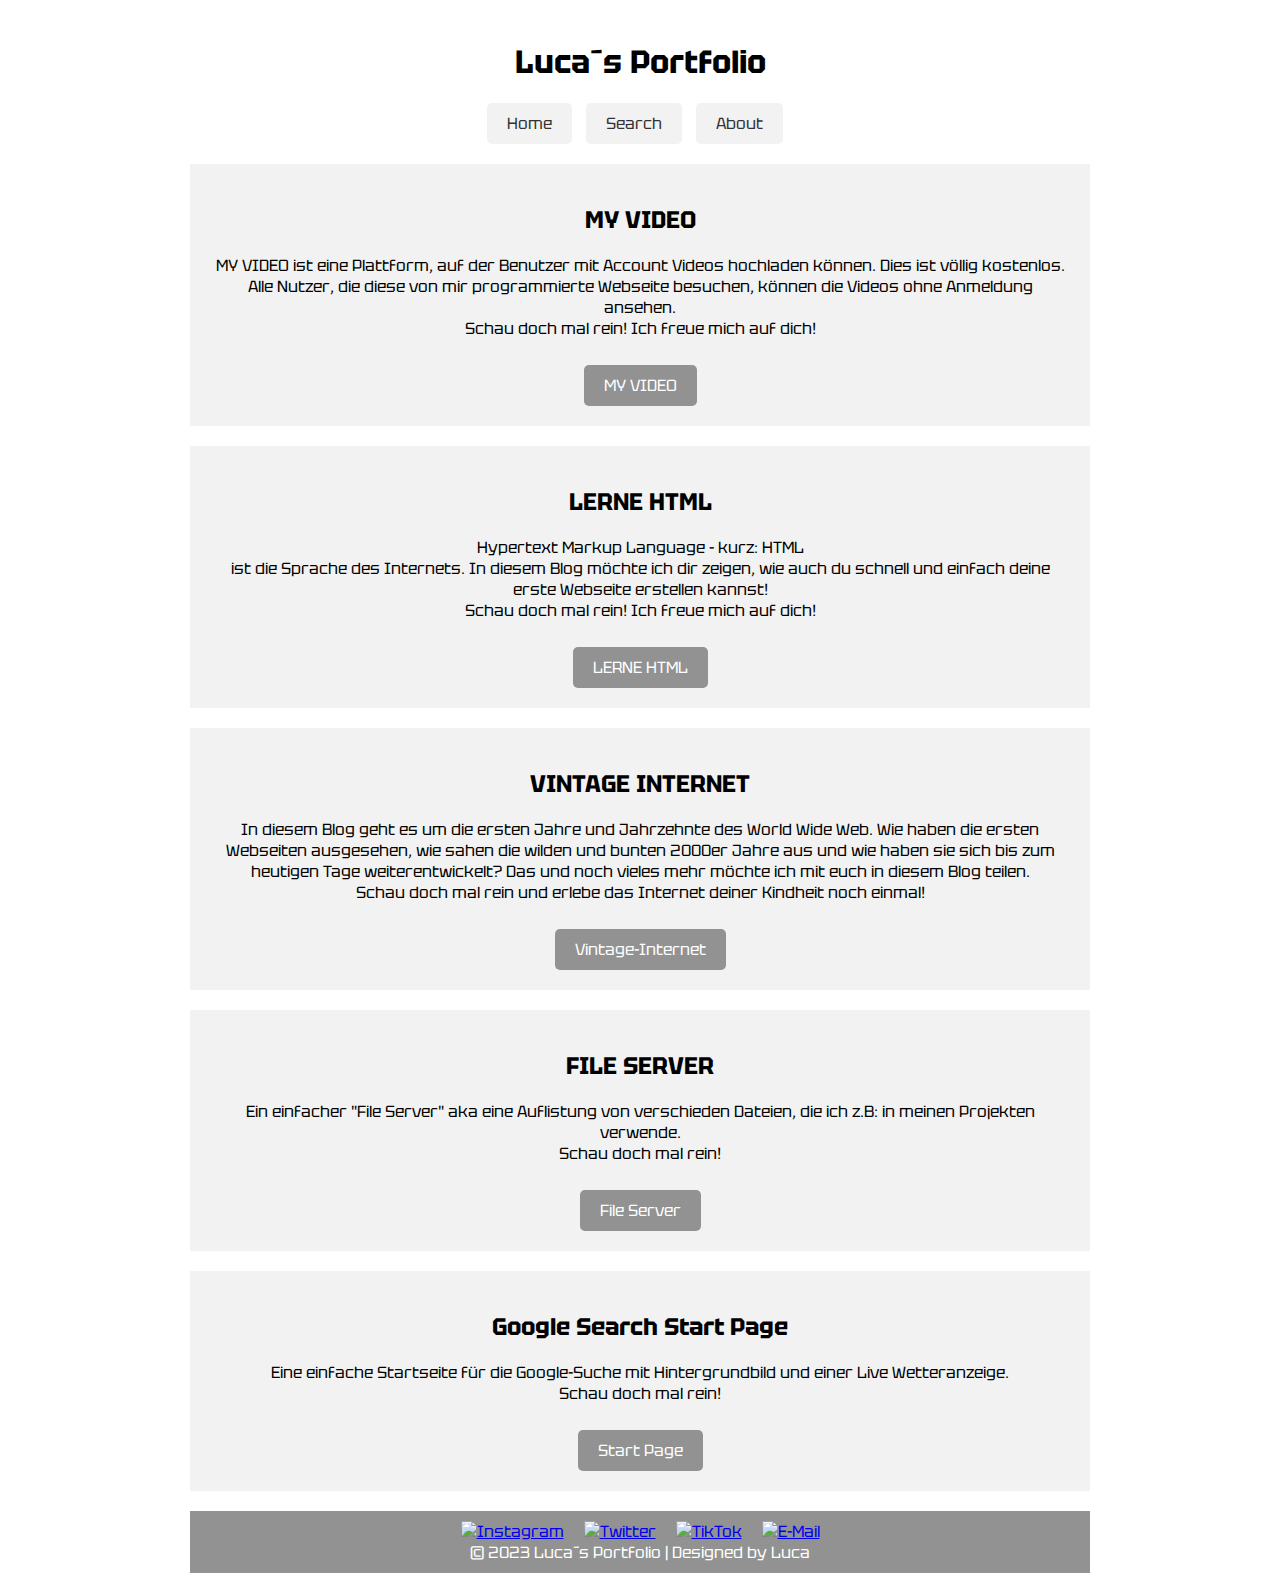
==== index.html @ 162f97e0 "index.html" ====
<!DOCTYPE html>
<html lang="de"></html>
<html>
<head>
    <meta charset="UTF-8">
    <meta name="viewport" content="width=device-width, initial-scale=1.0">
    <title>Luca´s Portfolio</title>
    <link rel="icon" type="image/x-icon" href="/html5icon-icons8.png">
    <link rel="preconnect" href="https://fonts.googleapis.com">
    <link rel="preconnect" href="https://fonts.gstatic.com" crossorigin>
    <link href="https://fonts.googleapis.com/css2?family=Tektur:wght@400;500;600;700;800;900&display=swap" rel="stylesheet">
    <link rel="stylesheet" type="text/css" href="style.css">
</head>
<body>
    <div class="container">
        <h1>Luca´s Portfolio</h1>
        
        <div class="menu">
            <a href="index.html">Home</a>
            <a href="https://lucah842.github.io/google/search.html">Search</a>
            <a href="about.html">About</a>
        </div>

         <div class="content">
            <center><h2>MY VIDEO</h2></center>
            <center><p>MY VIDEO ist eine Plattform, auf der Benutzer mit Account Videos hochladen können. Dies ist völlig kostenlos. Alle Nutzer, die diese von mir programmierte Webseite besuchen, können die Videos ohne Anmeldung ansehen. <br> Schau doch mal rein! Ich freue mich auf dich!</p></center>
            <center><a href="https://lucah842.github.io/myvideo/v.html" class="content-button">MY VIDEO</a></center>
        </div>
        
        <div class="content">
            <center><h2>LERNE HTML</h2></center>
            <center><p>Hypertext Markup Language - kurz: HTML <br> ist die Sprache des Internets. In diesem Blog möchte ich dir zeigen, wie auch du schnell und einfach deine erste Webseite erstellen kannst! <br> Schau doch mal rein! Ich freue mich auf dich!</p></center>
            <center><a href="https://lernehtml.wordpress.com" class="content-button">LERNE HTML</a></center>
        </div>
        
        <div class="content">
            <center><h2>VINTAGE INTERNET</h2></center>
            <center><p>In diesem Blog geht es um die ersten Jahre und Jahrzehnte des World Wide Web. Wie haben die ersten Webseiten ausgesehen, wie sahen die wilden und bunten 2000er Jahre aus und wie haben sie sich bis zum heutigen Tage weiterentwickelt? Das und noch vieles mehr möchte ich mit euch in diesem Blog teilen. <br>Schau doch mal rein und erlebe das Internet deiner Kindheit noch einmal! </p></center>
            <center><a href="https://vintage-internet.blogspot.com" class="content-button">Vintage-Internet</a></center>
        </div>
        
        <div class="content">
            <center><h2>FILE SERVER</h2></center>
            <center><p>Ein einfacher "File Server" aka eine Auflistung von verschieden Dateien, die ich z.B: in meinen Projekten verwende. <br> Schau doch mal rein!</p></center>
            <center><a href="https://iolo2022.github.io" class="content-button">File Server</a></center>
        </div>

        <div class="content">
            <center><h2>Google Search Start Page</h2></center>
            <center><p>Eine einfache Startseite für die Google-Suche mit Hintergrundbild und einer Live Wetteranzeige. <br> Schau doch mal rein!</p></center>
            <center><a href="https://lucah842.github.io/google/search.html" class="content-button">Start Page</a></center>
        </div>
        
        <footer>
            <a href="https://www.google.com/url?q=https%3A%2F%2Fwww.instagram.com%2Flucah842&amp;sa=D&amp;sntz=1&amp;usg=AOvVaw3YToQ0zAtTKxOJAQ6mgCut" target="_blank" class="RNpQXe AIKCSc" style="width: 40px; height: 40px; margin: 8px; background-color: white; background-image: linear-gradient(#929292, #929292);"><img src="https://ssl.gstatic.com/atari/images/sociallinks/instagram_black_36dp.png" alt="Instagram" class="lEB4Hf" style="width: 36px; height: 36px;" width="36" height="36"></a>

            <a href="https://www.google.com/url?q=https%3A%2F%2Fwww.twitter.com%2Flucah842&amp;sa=D&amp;sntz=1&amp;usg=AOvVaw03BkYigdg8suQ_qahocnH0" target="_blank" class="RNpQXe AIKCSc" style="width: 40px; height: 40px; margin: 8px; background-color: white; background-image: linear-gradient(#929292, #929292);"><img src="https://ssl.gstatic.com/atari/images/sociallinks/twitter_black_36dp.png" alt="Twitter" class="lEB4Hf" style="width: 36px; height: 36px;" width="36" height="36"></a>

            <a href="https://www.google.com/url?q=https%3A%2F%2Fwww.tiktok.com%2F%4001_pino&amp;sa=D&amp;sntz=1&amp;usg=AOvVaw2vvVs_ASZTiEv8okpE4JsX" target="_blank" class="RNpQXe AIKCSc" style="width: 40px; height: 40px; margin: 8px; background-color: white; background-image: linear-gradient(#929292, #929292);"><img src="https://ssl.gstatic.com/atari/images/sociallinks/tiktok_black_36dp.png" alt="TikTok" class="lEB4Hf" style="width: 36px; height: 36px;" width="36" height="36"></a>

            <a href="mailto:lhoenert@aol.com" target="_blank" class="RNpQXe AIKCSc" style="width: 40px; height: 40px; margin: 8px; background-color: white; background-image: linear-gradient(#929292, #929292);"><img src="https://ssl.gstatic.com/atari/images/sociallinks/email_black_36dp.png" alt="E-Mail" class="lEB4Hf" style="width: 36px; height: 36px;" width="36" height="36"></a> <br>
            &copy; 2023 Luca´s Portfolio | Designed by Luca
        </footer>
    </div>
</body>
</html>
---- style.css ----
body {
    font-family: 'Tektur', cursive;
    margin: 0;
    padding: 0;
}

.container {
    max-width: 900px;
    margin: 0 auto;
    padding: 20px;
}

h1 {
    text-align: center;
    margin-bottom: 20px;
}

.menu {
    text-align: center;
    margin-bottom: 20px;
}

.menu a {
    display: inline-block;
    margin-right: 10px;
    text-decoration: none;
    color: #333;
    background-color: #f2f2f2;
    padding: 10px 20px;
    border-radius: 5px;
}

.content {
    background-color: #f2f2f2;
    padding: 20px;
    margin-bottom: 20px;
}

.content-button {
    display: inline-block;
    margin-top: 10px;
    text-decoration: none;
    color: #fff;
    background-color: #929292;
    padding: 10px 20px;
    border-radius: 5px;
}


footer {
    background-color: #929292;
    color: #fff;
    text-align: center;
    padding: 10px;
}


/* Responsive styles */
@media (max-width: 768px) {
    .container {
        max-width: 600px;
    }
}

@media (max-width: 480px) {
    .container {
        max-width: 400px;
    }
}
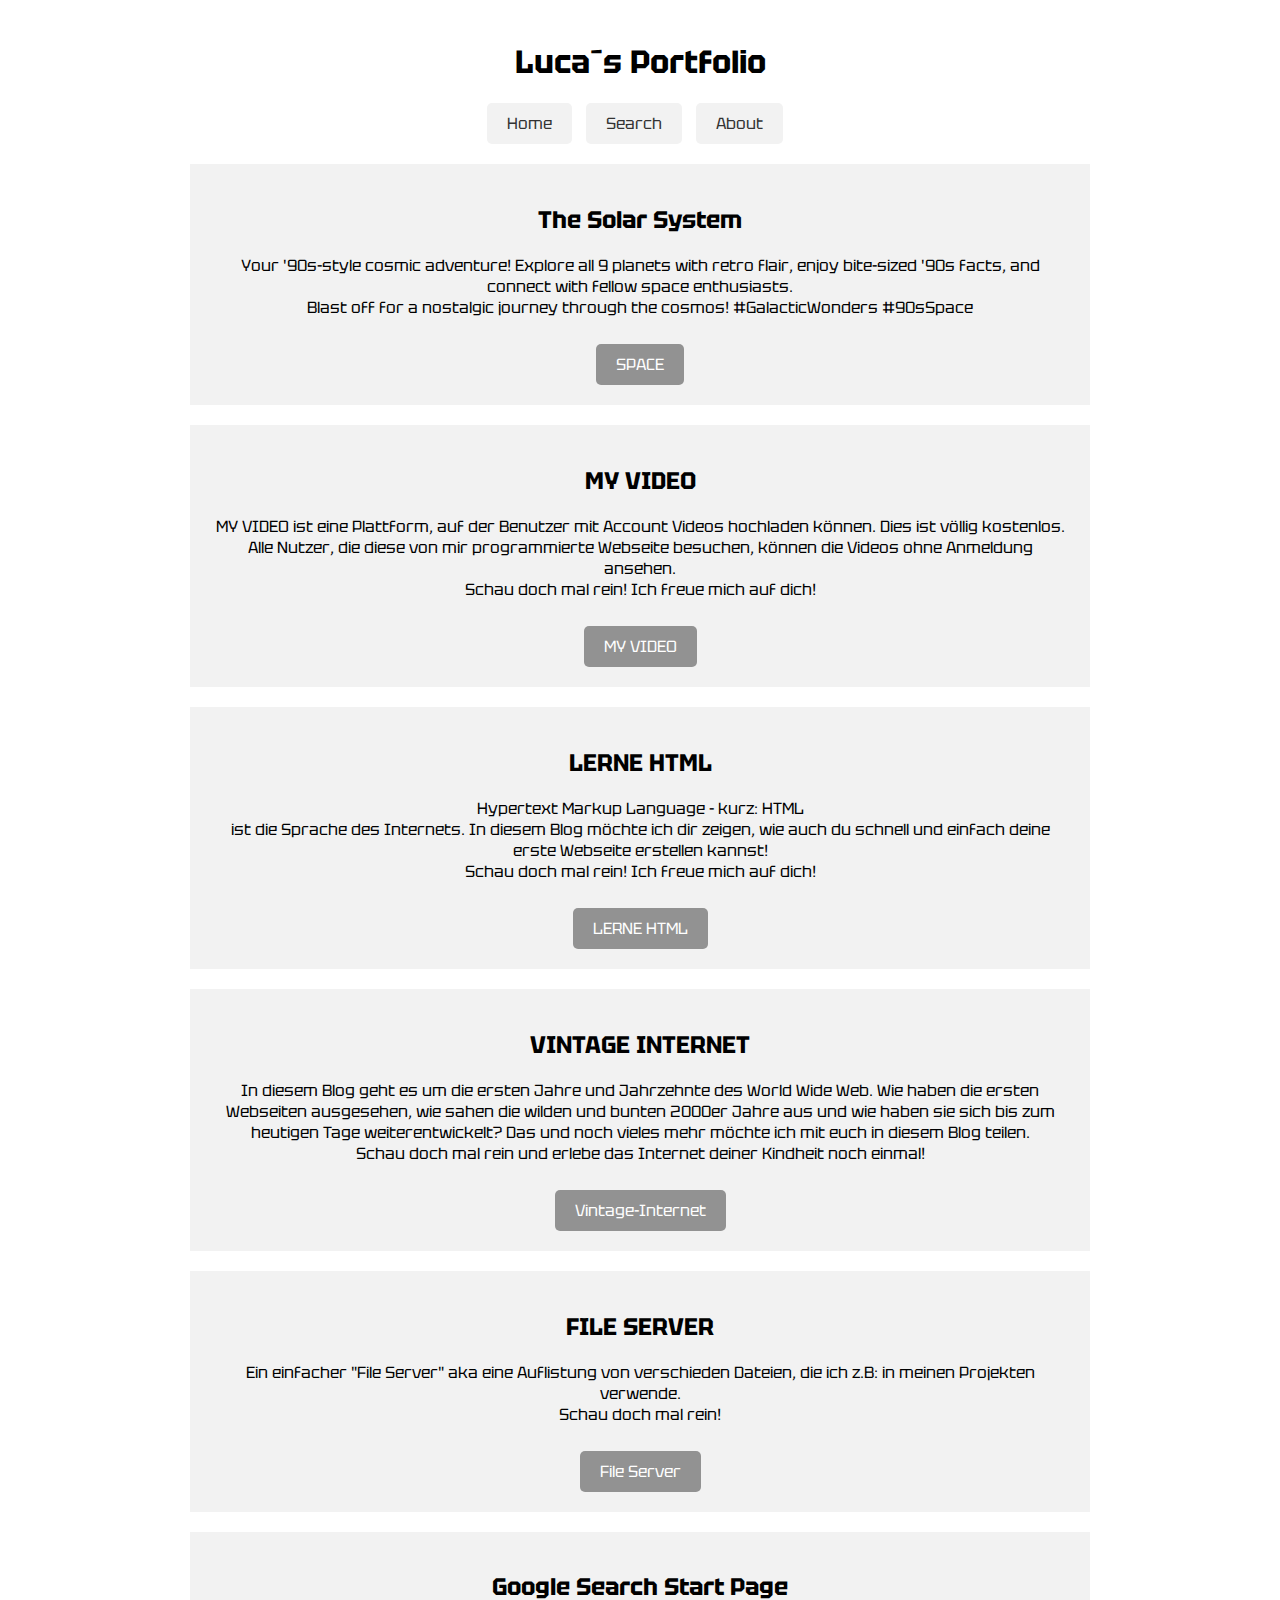
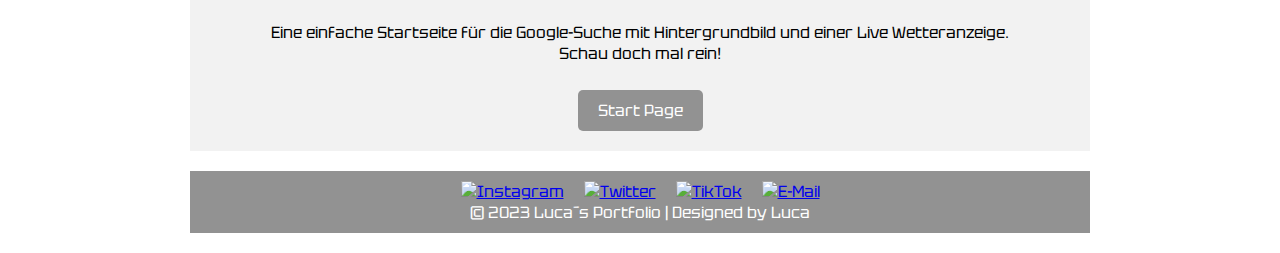
==== commit e8c25815: "index.html" ====
--- a/index.html
+++ b/index.html
@@ -21,6 +21,12 @@
             <a href="about.html">About</a>
         </div>
 
+        <div class="content">
+            <center><h2>The Solar System</h2></center>
+            <center><p>Your '90s-style cosmic adventure! Explore all 9 planets with retro flair, enjoy bite-sized '90s facts, and connect with fellow space enthusiasts. <br>Blast off for a nostalgic journey through the cosmos! #GalacticWonders #90sSpace</p></center>
+            <center><a href="https://lucah842.github.io/space/" class="content-button">SPACE</a></center>
+        </div>
+        
          <div class="content">
             <center><h2>MY VIDEO</h2></center>
             <center><p>MY VIDEO ist eine Plattform, auf der Benutzer mit Account Videos hochladen können. Dies ist völlig kostenlos. Alle Nutzer, die diese von mir programmierte Webseite besuchen, können die Videos ohne Anmeldung ansehen. <br> Schau doch mal rein! Ich freue mich auf dich!</p></center>
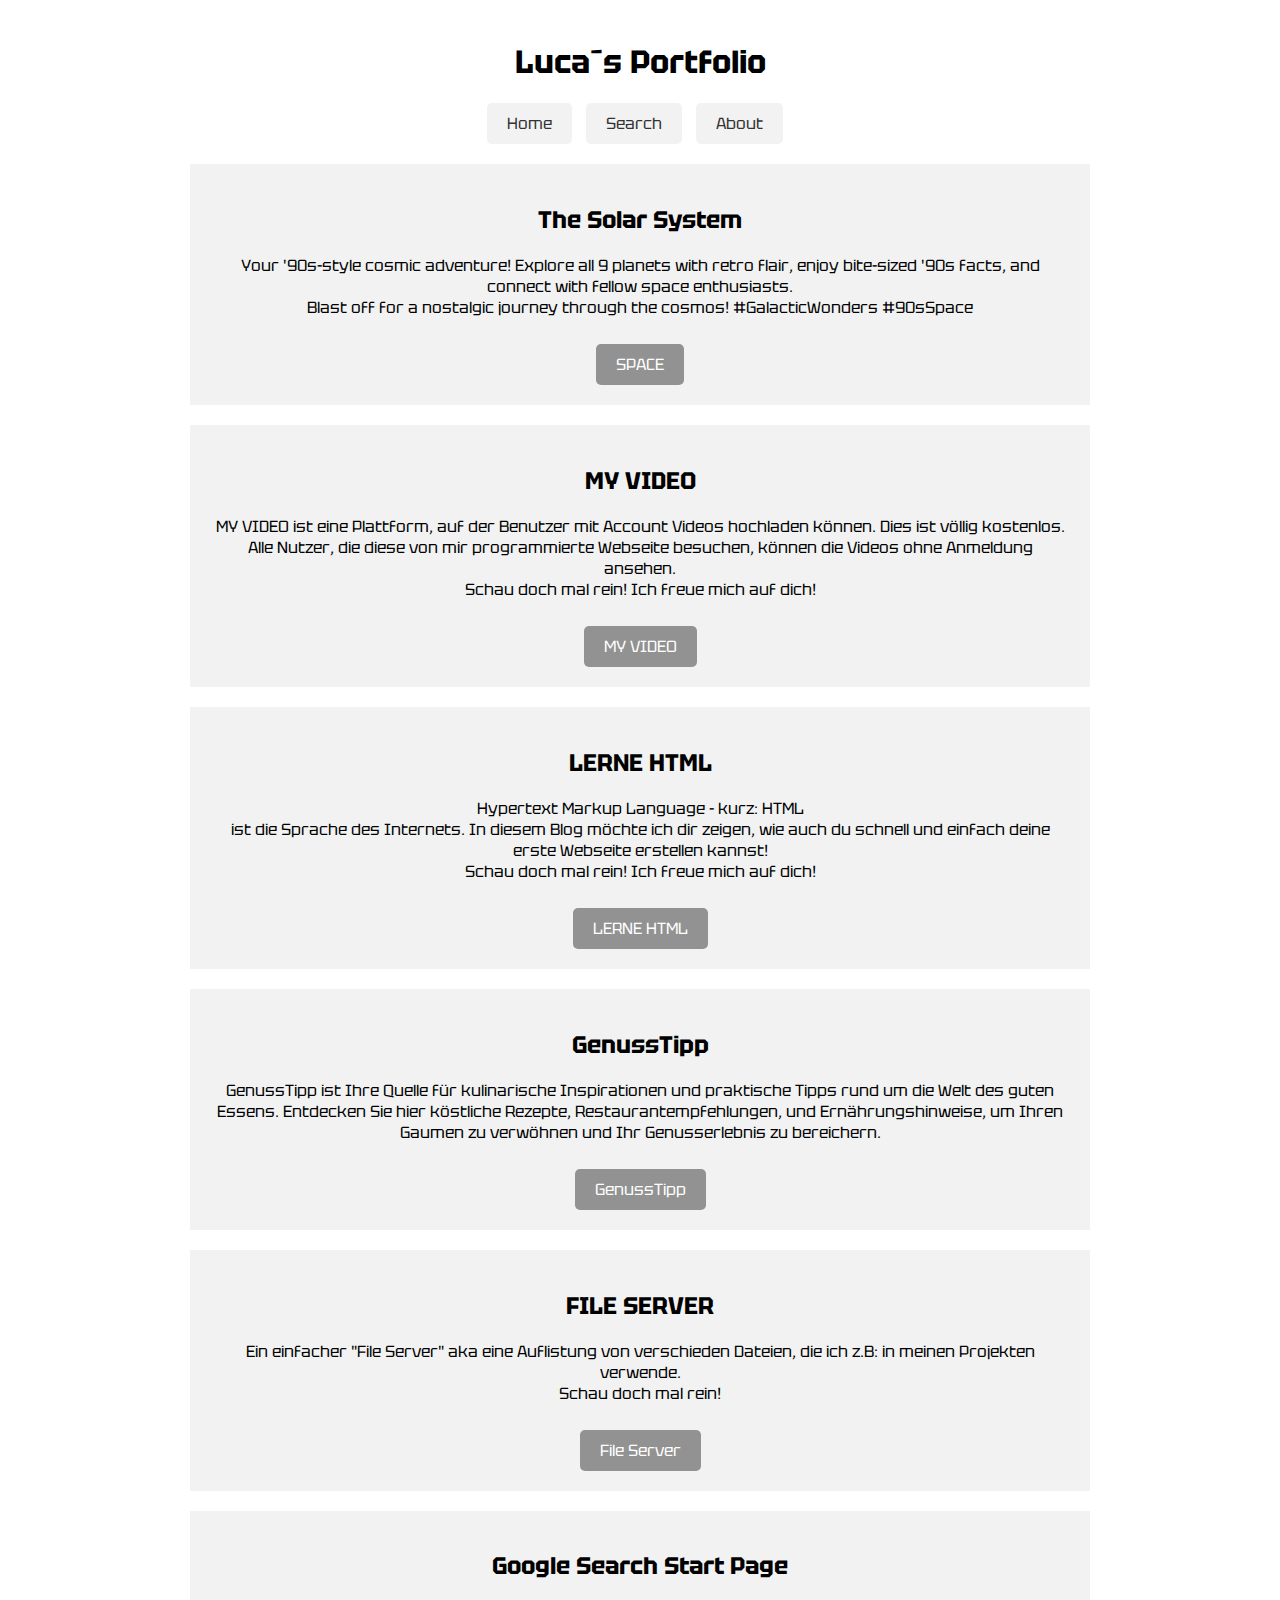
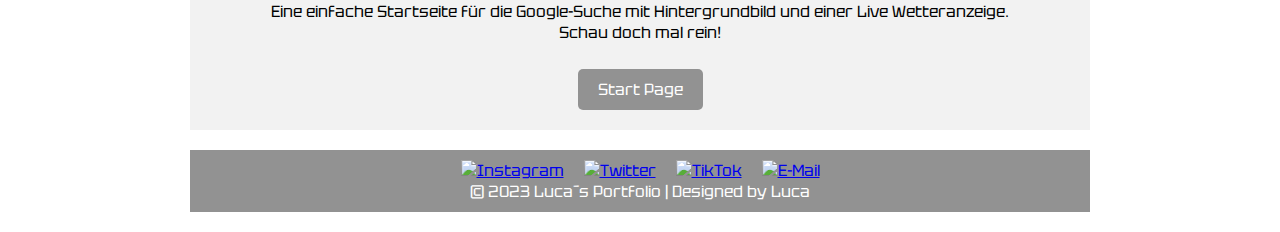
==== commit 3d4d34ec: "index.html" ====
--- a/index.html
+++ b/index.html
@@ -40,9 +40,9 @@
         </div>
         
         <div class="content">
-            <center><h2>VINTAGE INTERNET</h2></center>
-            <center><p>In diesem Blog geht es um die ersten Jahre und Jahrzehnte des World Wide Web. Wie haben die ersten Webseiten ausgesehen, wie sahen die wilden und bunten 2000er Jahre aus und wie haben sie sich bis zum heutigen Tage weiterentwickelt? Das und noch vieles mehr möchte ich mit euch in diesem Blog teilen. <br>Schau doch mal rein und erlebe das Internet deiner Kindheit noch einmal! </p></center>
-            <center><a href="https://vintage-internet.blogspot.com" class="content-button">Vintage-Internet</a></center>
+            <center><h2>GenussTipp</h2></center>
+            <center><p>GenussTipp ist Ihre Quelle für kulinarische Inspirationen und praktische Tipps rund um die Welt des guten Essens. Entdecken Sie hier köstliche Rezepte, Restaurantempfehlungen, und Ernährungshinweise, um Ihren Gaumen zu verwöhnen und Ihr Genusserlebnis zu bereichern.</p></center>
+            <center><a href="https://genuss-tipp.blogspot.com" class="content-button">GenussTipp</a></center>
         </div>
         
         <div class="content">
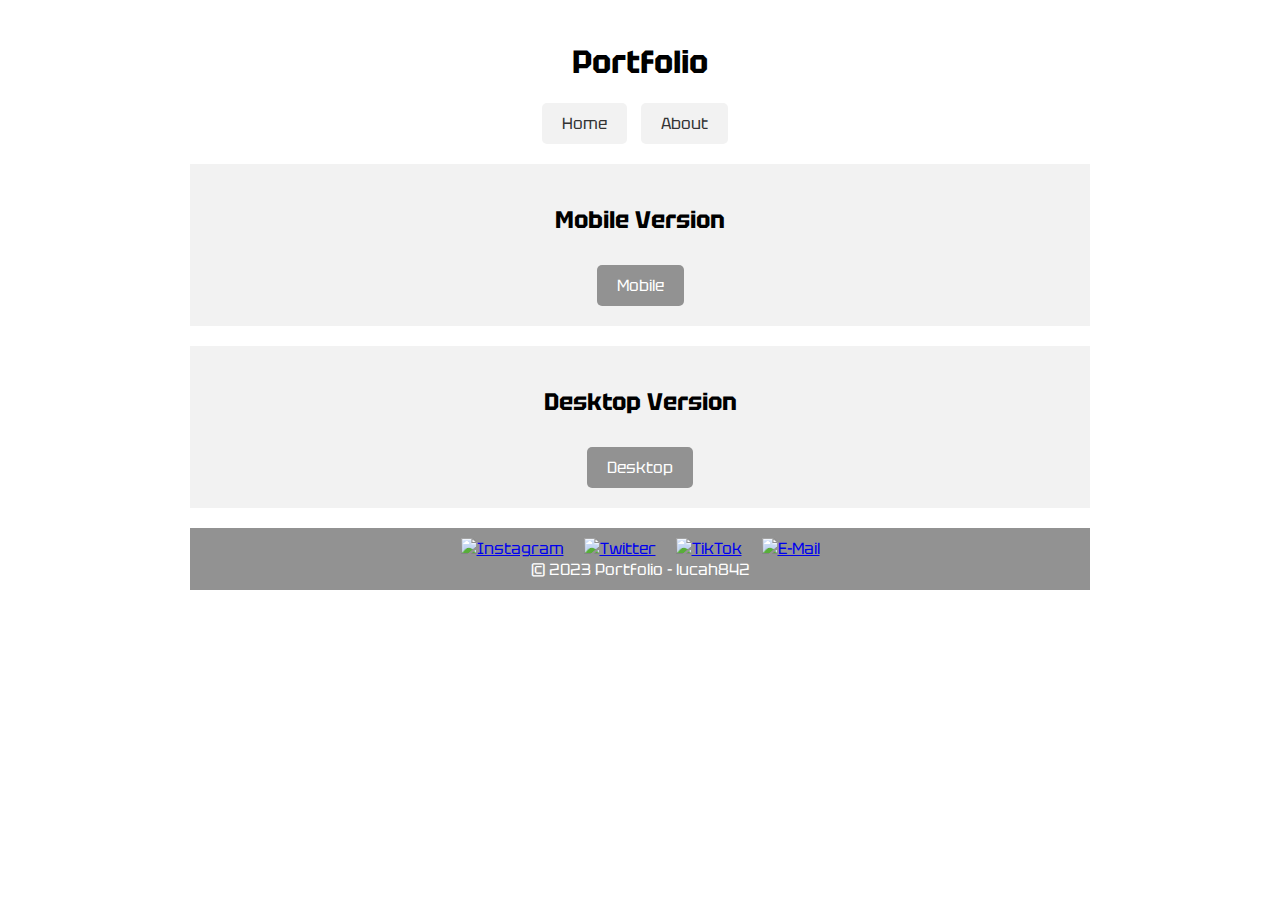
==== commit e46ab70c: "index.html" ====
--- a/index.html
+++ b/index.html
@@ -4,7 +4,7 @@
 <head>
     <meta charset="UTF-8">
     <meta name="viewport" content="width=device-width, initial-scale=1.0">
-    <title>Luca´s Portfolio</title>
+    <title>Portfolio - lucah842</title>
     <link rel="icon" type="image/x-icon" href="/html5icon-icons8.png">
     <link rel="preconnect" href="https://fonts.googleapis.com">
     <link rel="preconnect" href="https://fonts.gstatic.com" crossorigin>
@@ -13,48 +13,21 @@
 </head>
 <body>
     <div class="container">
-        <h1>Luca´s Portfolio</h1>
+        <h1>Portfolio</h1>
         
         <div class="menu">
             <a href="index.html">Home</a>
-            <a href="https://lucah842.github.io/google/search.html">Search</a>
             <a href="about.html">About</a>
         </div>
 
         <div class="content">
-            <center><h2>The Solar System</h2></center>
-            <center><p>Your '90s-style cosmic adventure! Explore all 9 planets with retro flair, enjoy bite-sized '90s facts, and connect with fellow space enthusiasts. <br>Blast off for a nostalgic journey through the cosmos! #GalacticWonders #90sSpace</p></center>
-            <center><a href="https://lucah842.github.io/space/" class="content-button">SPACE</a></center>
+            <center><h2>Mobile Version</h2></center>
+            <center><a href="https://lucah842.github.io/mobile" class="content-button">Mobile</a></center>
         </div>
         
          <div class="content">
-            <center><h2>MY VIDEO</h2></center>
-            <center><p>MY VIDEO ist eine Plattform, auf der Benutzer mit Account Videos hochladen können. Dies ist völlig kostenlos. Alle Nutzer, die diese von mir programmierte Webseite besuchen, können die Videos ohne Anmeldung ansehen. <br> Schau doch mal rein! Ich freue mich auf dich!</p></center>
-            <center><a href="https://lucah842.github.io/myvideo/v.html" class="content-button">MY VIDEO</a></center>
-        </div>
-        
-        <div class="content">
-            <center><h2>LERNE HTML</h2></center>
-            <center><p>Hypertext Markup Language - kurz: HTML <br> ist die Sprache des Internets. In diesem Blog möchte ich dir zeigen, wie auch du schnell und einfach deine erste Webseite erstellen kannst! <br> Schau doch mal rein! Ich freue mich auf dich!</p></center>
-            <center><a href="https://lernehtml.wordpress.com" class="content-button">LERNE HTML</a></center>
-        </div>
-        
-        <div class="content">
-            <center><h2>GenussTipp</h2></center>
-            <center><p>GenussTipp ist Ihre Quelle für kulinarische Inspirationen und praktische Tipps rund um die Welt des guten Essens. Entdecken Sie hier köstliche Rezepte, Restaurantempfehlungen, und Ernährungshinweise, um Ihren Gaumen zu verwöhnen und Ihr Genusserlebnis zu bereichern.</p></center>
-            <center><a href="https://genuss-tipp.blogspot.com" class="content-button">GenussTipp</a></center>
-        </div>
-        
-        <div class="content">
-            <center><h2>FILE SERVER</h2></center>
-            <center><p>Ein einfacher "File Server" aka eine Auflistung von verschieden Dateien, die ich z.B: in meinen Projekten verwende. <br> Schau doch mal rein!</p></center>
-            <center><a href="https://iolo2022.github.io" class="content-button">File Server</a></center>
-        </div>
-
-        <div class="content">
-            <center><h2>Google Search Start Page</h2></center>
-            <center><p>Eine einfache Startseite für die Google-Suche mit Hintergrundbild und einer Live Wetteranzeige. <br> Schau doch mal rein!</p></center>
-            <center><a href="https://lucah842.github.io/google/search.html" class="content-button">Start Page</a></center>
+            <center><h2>Desktop Version</h2></center>
+            <center><a href="https://lucah842.github.io/desktop" class="content-button">Desktop</a></center>
         </div>
         
         <footer>
@@ -65,7 +38,7 @@
             <a href="https://www.google.com/url?q=https%3A%2F%2Fwww.tiktok.com%2F%4001_pino&amp;sa=D&amp;sntz=1&amp;usg=AOvVaw2vvVs_ASZTiEv8okpE4JsX" target="_blank" class="RNpQXe AIKCSc" style="width: 40px; height: 40px; margin: 8px; background-color: white; background-image: linear-gradient(#929292, #929292);"><img src="https://ssl.gstatic.com/atari/images/sociallinks/tiktok_black_36dp.png" alt="TikTok" class="lEB4Hf" style="width: 36px; height: 36px;" width="36" height="36"></a>
 
             <a href="mailto:lhoenert@aol.com" target="_blank" class="RNpQXe AIKCSc" style="width: 40px; height: 40px; margin: 8px; background-color: white; background-image: linear-gradient(#929292, #929292);"><img src="https://ssl.gstatic.com/atari/images/sociallinks/email_black_36dp.png" alt="E-Mail" class="lEB4Hf" style="width: 36px; height: 36px;" width="36" height="36"></a> <br>
-            &copy; 2023 Luca´s Portfolio | Designed by Luca
+            &copy; 2023 Portfolio - lucah842
         </footer>
     </div>
 </body>
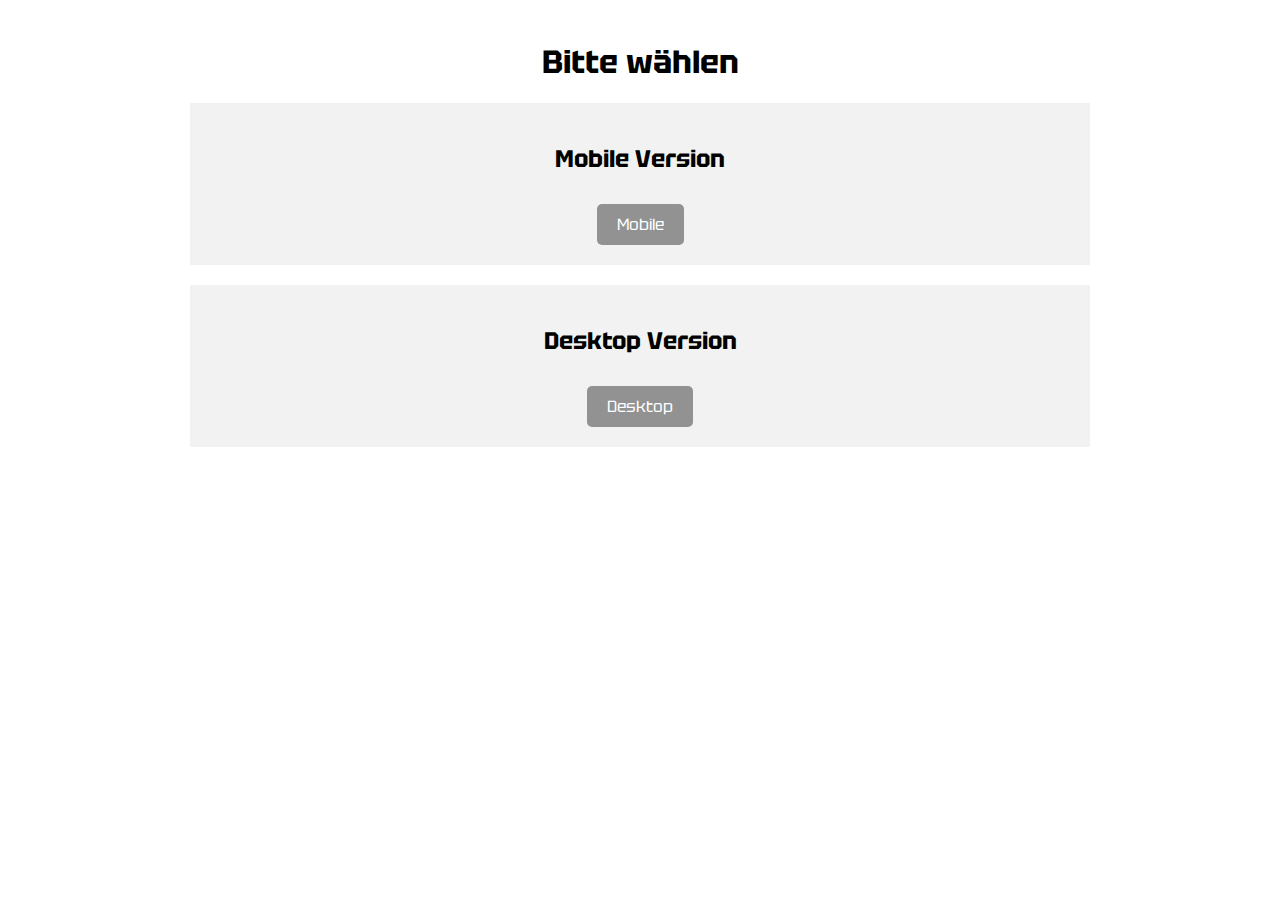
==== commit 6f39a503: "index.html" ====
--- a/index.html
+++ b/index.html
@@ -13,13 +13,7 @@
 </head>
 <body>
     <div class="container">
-        <h1>Portfolio</h1>
-        
-        <div class="menu">
-            <a href="index.html">Home</a>
-            <a href="about.html">About</a>
-        </div>
-
+        <h1>Bitte wählen</h1>
         <div class="content">
             <center><h2>Mobile Version</h2></center>
             <center><a href="https://lucah842.github.io/mobile" class="content-button">Mobile</a></center>
@@ -29,17 +23,6 @@
             <center><h2>Desktop Version</h2></center>
             <center><a href="https://lucah842.github.io/desktop" class="content-button">Desktop</a></center>
         </div>
-        
-        <footer>
-            <a href="https://www.google.com/url?q=https%3A%2F%2Fwww.instagram.com%2Flucah842&amp;sa=D&amp;sntz=1&amp;usg=AOvVaw3YToQ0zAtTKxOJAQ6mgCut" target="_blank" class="RNpQXe AIKCSc" style="width: 40px; height: 40px; margin: 8px; background-color: white; background-image: linear-gradient(#929292, #929292);"><img src="https://ssl.gstatic.com/atari/images/sociallinks/instagram_black_36dp.png" alt="Instagram" class="lEB4Hf" style="width: 36px; height: 36px;" width="36" height="36"></a>
-
-            <a href="https://www.google.com/url?q=https%3A%2F%2Fwww.twitter.com%2Flucah842&amp;sa=D&amp;sntz=1&amp;usg=AOvVaw03BkYigdg8suQ_qahocnH0" target="_blank" class="RNpQXe AIKCSc" style="width: 40px; height: 40px; margin: 8px; background-color: white; background-image: linear-gradient(#929292, #929292);"><img src="https://ssl.gstatic.com/atari/images/sociallinks/twitter_black_36dp.png" alt="Twitter" class="lEB4Hf" style="width: 36px; height: 36px;" width="36" height="36"></a>
-
-            <a href="https://www.google.com/url?q=https%3A%2F%2Fwww.tiktok.com%2F%4001_pino&amp;sa=D&amp;sntz=1&amp;usg=AOvVaw2vvVs_ASZTiEv8okpE4JsX" target="_blank" class="RNpQXe AIKCSc" style="width: 40px; height: 40px; margin: 8px; background-color: white; background-image: linear-gradient(#929292, #929292);"><img src="https://ssl.gstatic.com/atari/images/sociallinks/tiktok_black_36dp.png" alt="TikTok" class="lEB4Hf" style="width: 36px; height: 36px;" width="36" height="36"></a>
-
-            <a href="mailto:lhoenert@aol.com" target="_blank" class="RNpQXe AIKCSc" style="width: 40px; height: 40px; margin: 8px; background-color: white; background-image: linear-gradient(#929292, #929292);"><img src="https://ssl.gstatic.com/atari/images/sociallinks/email_black_36dp.png" alt="E-Mail" class="lEB4Hf" style="width: 36px; height: 36px;" width="36" height="36"></a> <br>
-            &copy; 2023 Portfolio - lucah842
-        </footer>
     </div>
 </body>
 </html>
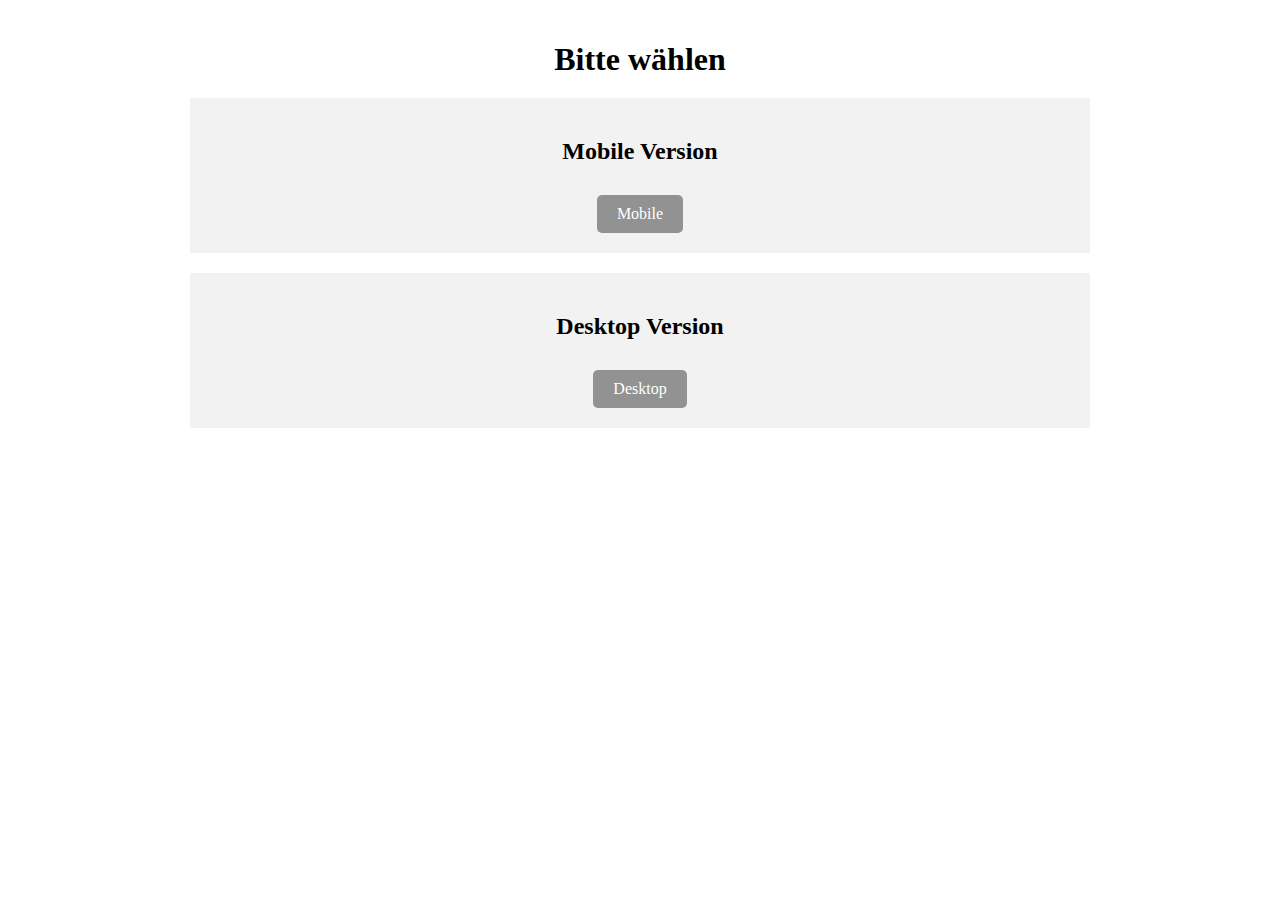
==== commit 46876fbf: "index.html" ====
--- a/index.html
+++ b/index.html
@@ -5,10 +5,7 @@
     <meta charset="UTF-8">
     <meta name="viewport" content="width=device-width, initial-scale=1.0">
     <title>Portfolio - lucah842</title>
-    <link rel="icon" type="image/x-icon" href="/html5icon-icons8.png">
-    <link rel="preconnect" href="https://fonts.googleapis.com">
-    <link rel="preconnect" href="https://fonts.gstatic.com" crossorigin>
-    <link href="https://fonts.googleapis.com/css2?family=Tektur:wght@400;500;600;700;800;900&display=swap" rel="stylesheet">
+    <link rel="icon" type="image/x-icon" href="./heim.svg">
     <link rel="stylesheet" type="text/css" href="style.css">
 </head>
 <body>
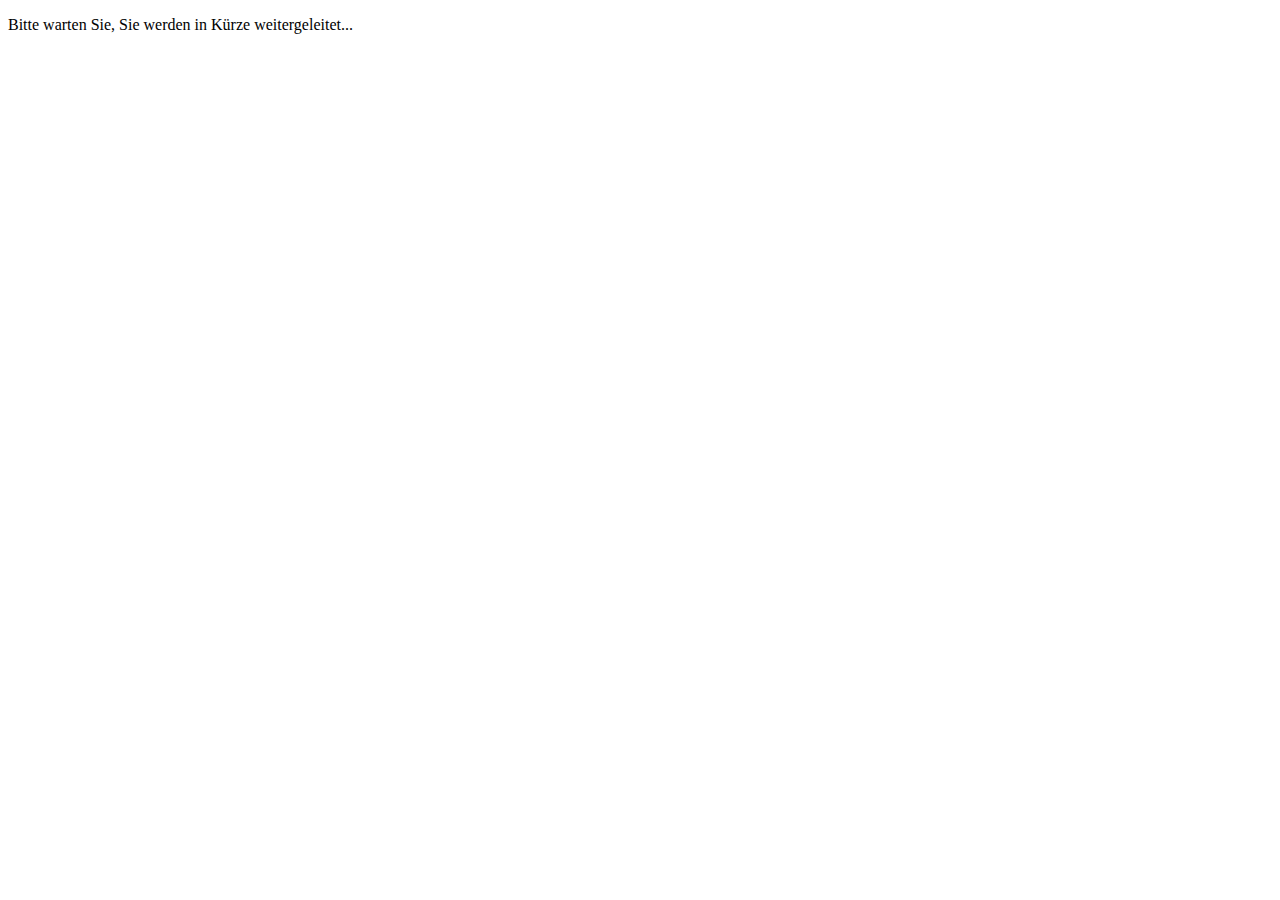
==== commit f8f368d3: "index.html" ====
--- a/index.html
+++ b/index.html
@@ -1,25 +1,25 @@
 <!DOCTYPE html>
-<html lang="de"></html>
-<html>
+<html lang="de">
 <head>
-    <meta charset="UTF-8">
-    <meta name="viewport" content="width=device-width, initial-scale=1.0">
-    <title>Portfolio - lucah842</title>
-    <link rel="icon" type="image/x-icon" href="./heim.svg">
-    <link rel="stylesheet" type="text/css" href="style.css">
+  <meta charset="UTF-8">
+  <meta name="viewport" content="width=device-width, initial-scale=1.0">
+  <title>Portfolio - lucah842</title>
 </head>
 <body>
-    <div class="container">
-        <h1>Bitte wählen</h1>
-        <div class="content">
-            <center><h2>Mobile Version</h2></center>
-            <center><a href="https://lucah842.github.io/mobile" class="content-button">Mobile</a></center>
-        </div>
-        
-         <div class="content">
-            <center><h2>Desktop Version</h2></center>
-            <center><a href="https://lucah842.github.io/desktop" class="content-button">Desktop</a></center>
-        </div>
-    </div>
+  <p>Bitte warten Sie, Sie werden in Kürze weitergeleitet...</p>
+
+  <script>
+    setTimeout(redirect, 5000); // Nach 5 Sekunden wird die Funktion redirect() aufgerufen
+
+    function redirect() {
+      const isMobile = /iPhone|iPad|iPod|Android/i.test(navigator.userAgent);
+      
+      if (isMobile) {
+        window.location.href = 'https://lucah842.github.io/mobile'; // Link für mobile Geräte
+      } else {
+        window.location.href = 'https://lucah842.github.io/desktop'; // Link für Desktop-Geräte
+      }
+    }
+  </script>
 </body>
 </html>
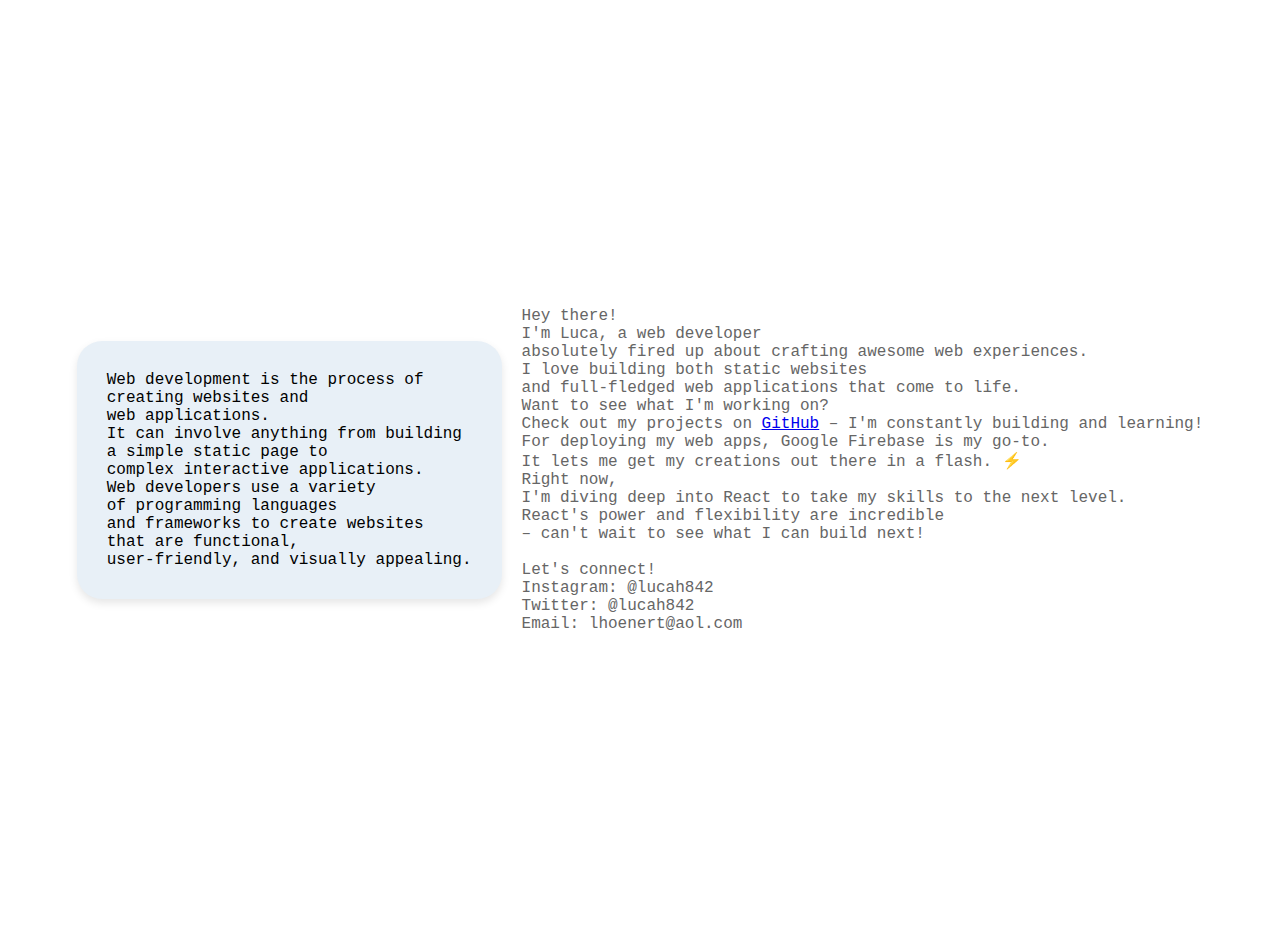
==== commit d86c30c9: "index.html" ====
--- a/index.html
+++ b/index.html
@@ -1,25 +1,86 @@
 <!DOCTYPE html>
-<html lang="de">
+<html lang="en">
 <head>
-  <meta charset="UTF-8">
-  <meta name="viewport" content="width=device-width, initial-scale=1.0">
-  <title>Portfolio - lucah842</title>
+<meta charset="UTF-8">
+<meta name="viewport" content="width=device-width, initial-scale=1.0">
+<title>lucah842</title>
+<link rel="shortcut icon" href="keyboard_command_key_FILL0_wght400_GRAD0_opsz24.svg" type="image/x-icon">
+<style>
+  body {
+    margin: 0;
+    padding: 20px; /* Add top and bottom padding for white space */
+    font-family: 'Fira Code', monospace;
+    background-image: url('background.png');
+    background-size: cover;
+    background-position: center;
+    background-attachment: fixed;
+    height: 100vh;
+    display: flex;
+    justify-content: center;
+    align-items: stretch;
+  }
+
+  .code-container {
+    display: flex; /* Create a flex container for code and text */
+    align-items: center; /* Vertically center code and text */
+  }
+
+  .code-box {
+    flex: 1;
+    background-color: #e8f0f7;
+    padding: 30px;
+    border-radius: 25px;
+    box-shadow: 0 4px 8px rgba(0, 0, 0, 0.1);
+    max-width: 800px;
+  }
+  .description-text {
+    margin-left: 20px; /* Space between code and text */
+    color: #666; /* Adjust text color for better readability */
+  }
+
+  @media (max-width: 767px) { /* For mobile phones */
+    body {
+      background-image: url('mobile-background.png'); /* Use a different background image */
+    }
+    .code-container {
+      flex-direction: column; /* Stack elements vertically */
+    }
+    .code-box,
+    .description-text {
+      max-width: 100%; /* Take full width on mobile */
+      margin: 0 auto; /* Center elements horizontally */
+      margin-bottom: 20px; /* Add space between stacked elements */
+      background-color: #e8f0f7;
+      padding: 30px;
+      border-radius: 25px;
+      box-shadow: 0 4px 8px rgba(0, 0, 0, 0.1);
+    }
+  }
+</style>
 </head>
 <body>
-  <p>Bitte warten Sie, Sie werden in Kürze weitergeleitet...</p>
+  <div class="code-container">
+    <div class="code-box">
+        Web development is the process of <br>creating websites and <br> web applications. <br> It can involve anything from building <br> a simple static page to <br>complex interactive applications. <br> Web developers use a variety <br>of programming languages <br> and frameworks to create websites <br> that are functional, <br>user-friendly, and visually appealing.
+    </div>
+    <p class="description-text">
+        Hey there! <br>
 
-  <script>
-    setTimeout(redirect, 5000); // Nach 5 Sekunden wird die Funktion redirect() aufgerufen
+        I'm Luca, a web developer <br>absolutely fired up about crafting awesome web experiences. <br>I love building both static websites <br> and full-fledged web applications that come to life. <br>
+        
+        Want to see what I'm working on?<br> Check out my projects on <a href="https://github.com/lucah842">GitHub</a> – I'm constantly building and learning! <br>
+        
+        For deploying my web apps, Google Firebase is my go-to. <br> It lets me get my creations out there in a flash. ⚡️ <br>
+        
+        Right now, <br> I'm diving deep into React to take my skills to the next level. <br>  React's power and flexibility are incredible <br> – can't wait to see what I can build next! <br><br>
+        
+        Let's connect! <br>
 
-    function redirect() {
-      const isMobile = /iPhone|iPad|iPod|Android/i.test(navigator.userAgent);
-      
-      if (isMobile) {
-        window.location.href = 'https://lucah842.github.io/mobile'; // Link für mobile Geräte
-      } else {
-        window.location.href = 'https://lucah842.github.io/desktop'; // Link für Desktop-Geräte
-      }
-    }
-  </script>
+            Instagram: @lucah842 <br>
+            Twitter: @lucah842 <br>
+            Email: lhoenert@aol.com <br>
+        
+    </p>
+  </div>
 </body>
 </html>
